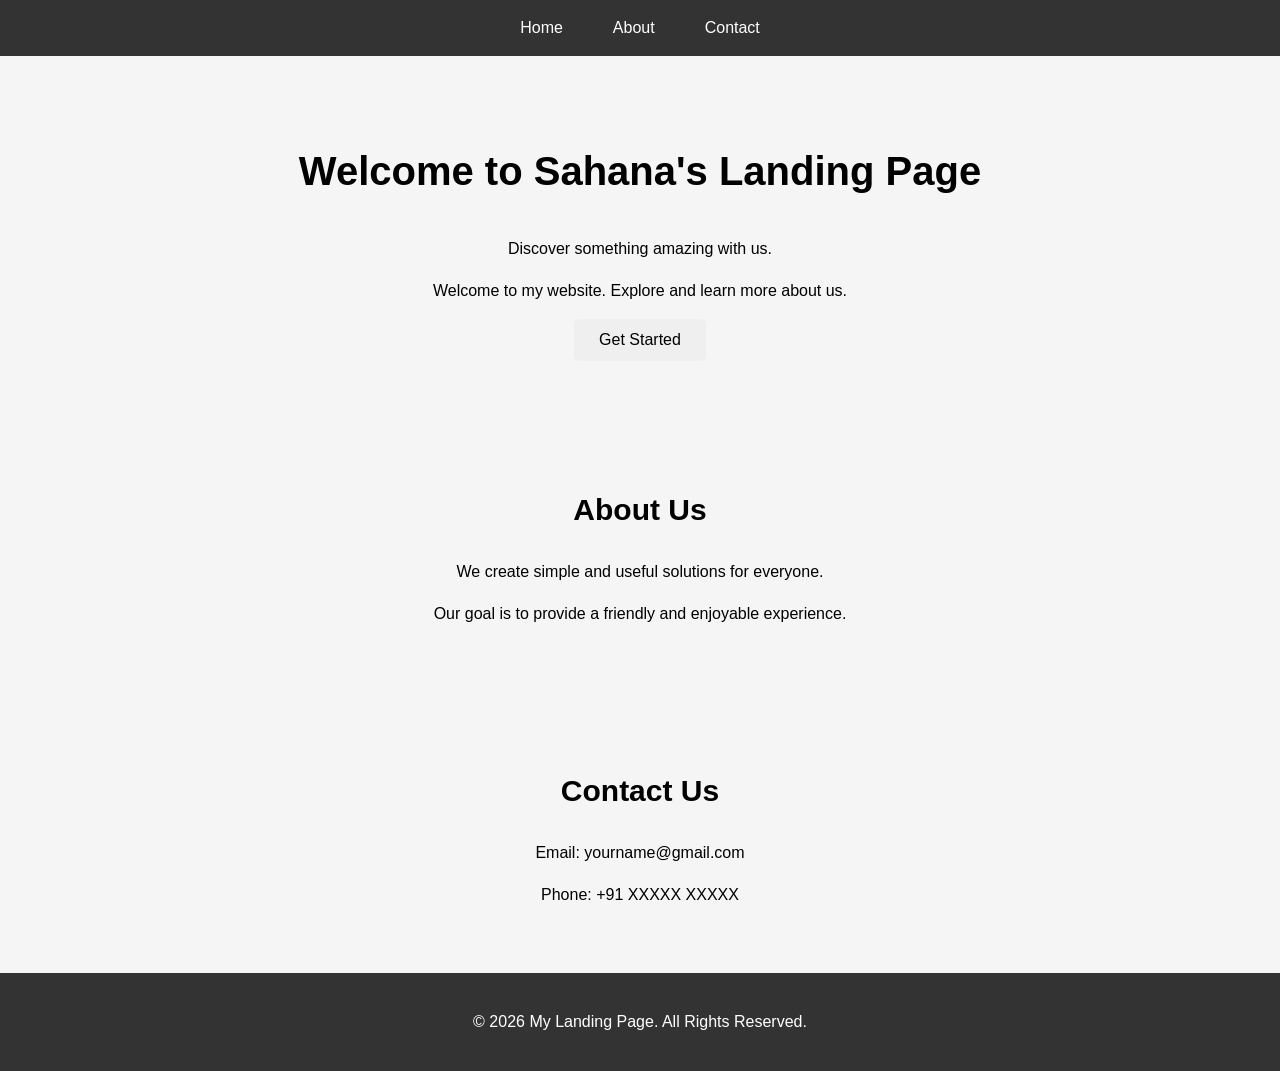
==== index.html @ e2a5c7ba "Add files via upload" ====
<!DOCTYPE html>
<html>
<head>
    <title>Welcome to Sahana's Landing Page</title>
    <link rel="stylesheet" href="style.css">
</head>

<body>

    <nav>
        <a href="#home">Home</a>
        <a href="#about">About</a>
        <a href="#contact">Contact</a>
    </nav>

    <section id="home">
        <h1>Welcome to Sahana's Landing Page</h1>
        <p>Discover something amazing with us.</p>
        <p>Welcome to my website. Explore and learn more about us.</p>
        <button>Get Started</button>
    </section>

    <section id="about">
        <h2>About Us</h2>
        <p>We create simple and useful solutions for everyone.</p>
        <p>Our goal is to provide a friendly and enjoyable experience.</p>
    </section>

    <section id="contact">
        <h2>Contact Us</h2>
        <p>Email: yourname@gmail.com</p>
        <p>Phone: +91 XXXXX XXXXX</p>
    </section>

    <footer>
        <p>&copy; 2026 My Landing Page. All Rights Reserved.</p>
    </footer>

</body>
</html>
---- style.css ----
body {
    margin: 0;
    font-family: Arial, sans-serif;
    line-height: 1.6;
}

nav {
    padding: 15px;
    text-align: center;
    background-color: #333;
    position: sticky;
    top: 0;
    display: flex;
    justify-content: center;
    gap: 20px;
}
nav a {
    color: white;
    text-decoration: none;
    margin: 0 15px;
}
section {
    padding: 50px;
    text-align: center;
    background-color: #f5f5f5;
}

h1 {
    font-size: 40px;
}

h2 {
    font-size: 30px;
}

button {
    padding: 12px 25px;
    font-size: 16px;
    border: none;
    border-radius: 5px;
    cursor: pointer;
}

footer {
    padding: 20px;
    text-align: center;
    background-color: #333;
    color: white;
}
nav a:hover {
    text-decoration: underline;
}
@media (max-width: 600px) {
    nav a {
        margin: 0 5px;
    }

    section {
        padding: 30px 15px;
    }

    h1 {
        font-size: 30px;
    }

    h2 {
        font-size: 25px;
    }
}
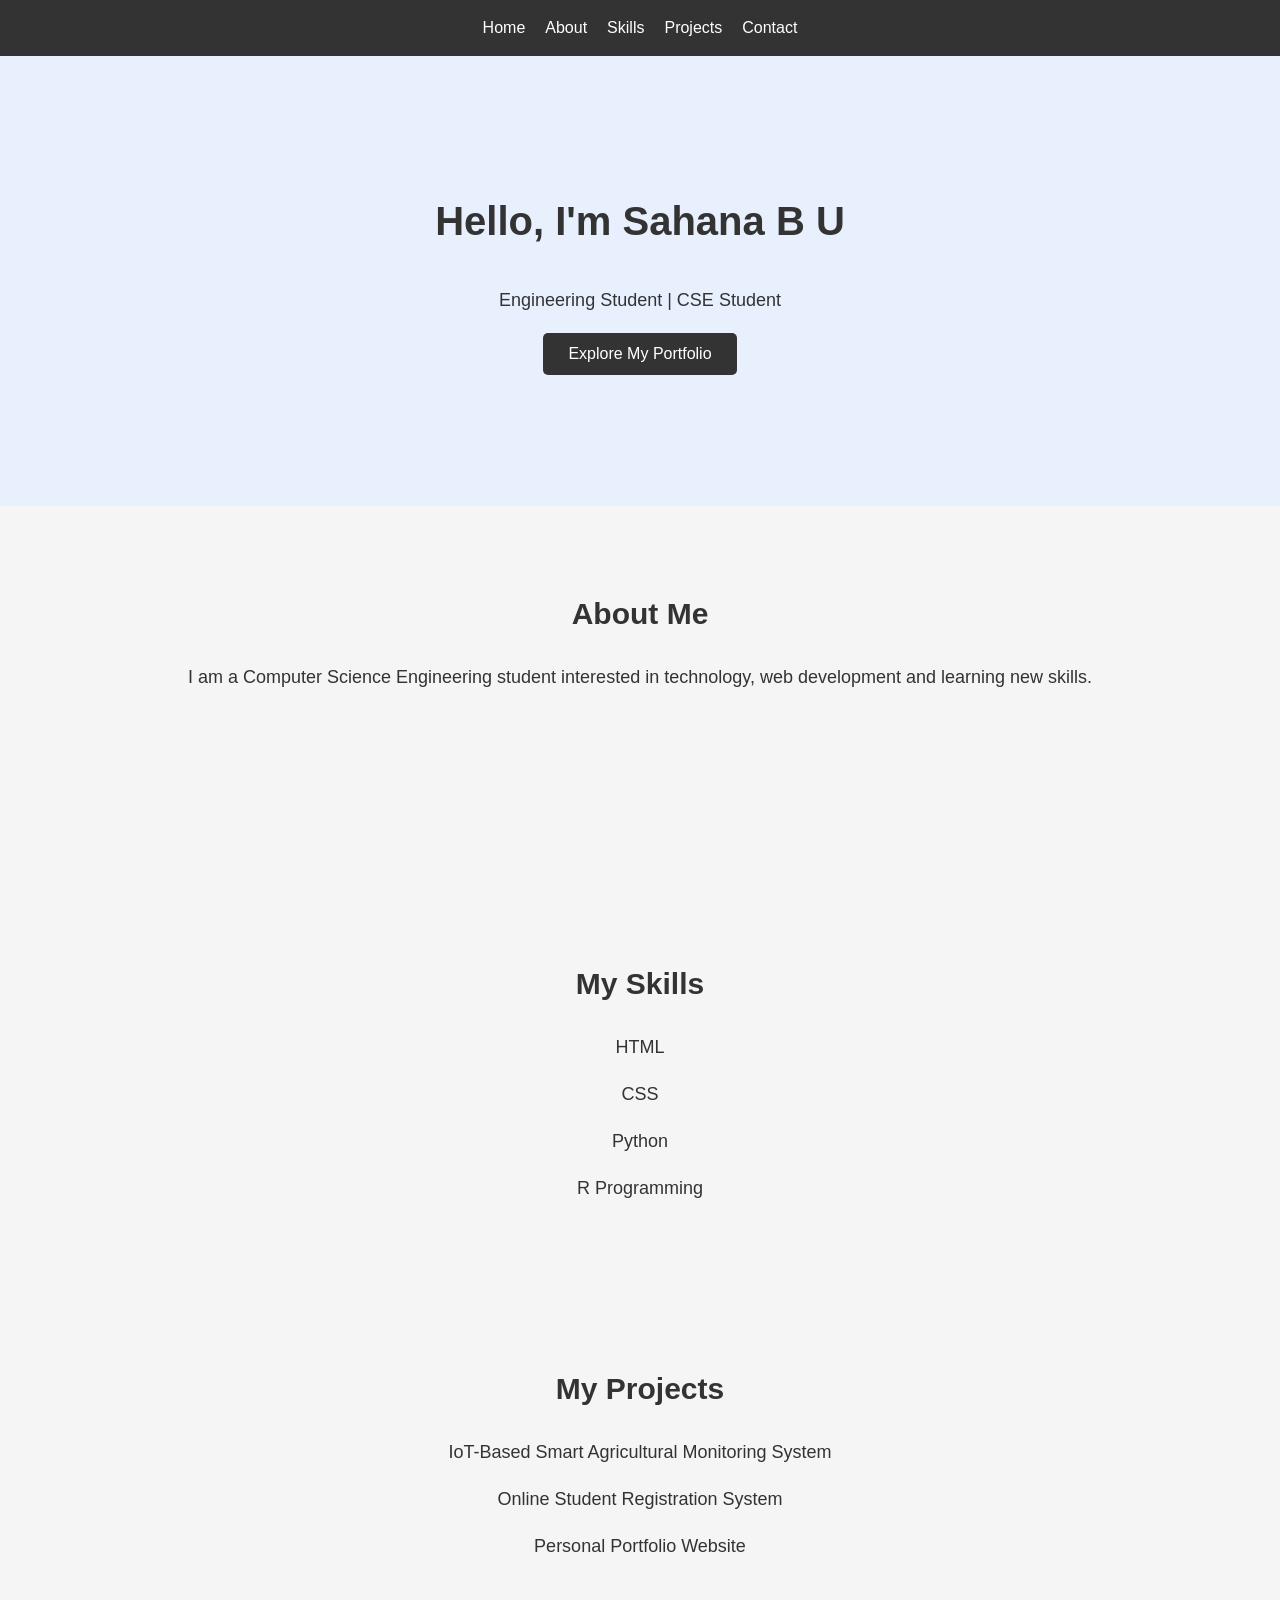
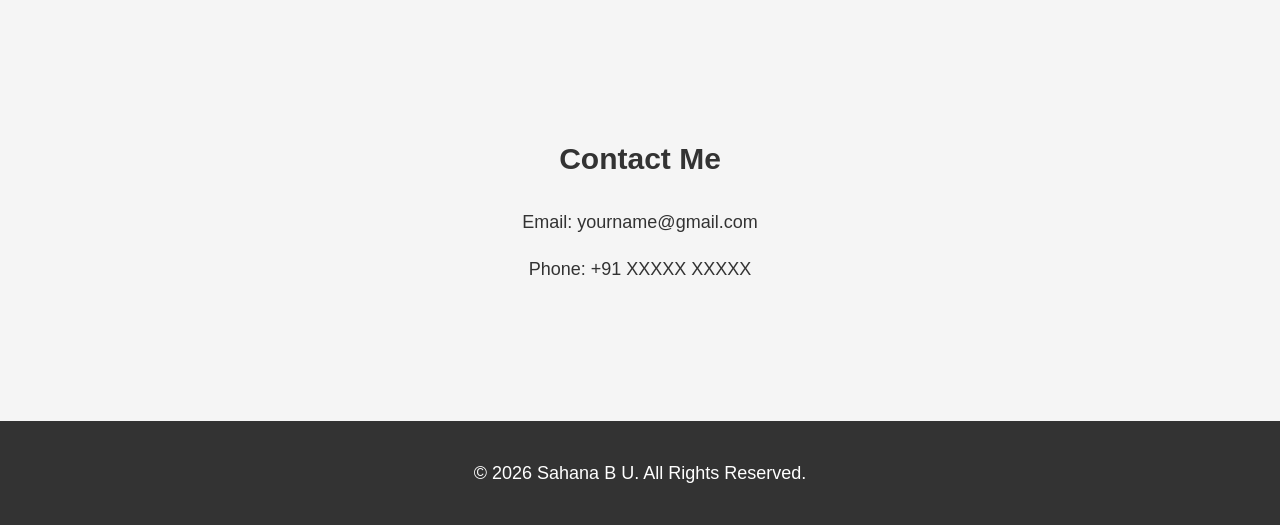
==== commit 010566d2: "Add files via upload" ====
--- a/index.html
+++ b/index.html
@@ -1,7 +1,7 @@
 <!DOCTYPE html>
 <html>
 <head>
-    <title>Welcome to Sahana's Landing Page</title>
+    <title>Sahana B U - Personal Portfolio</title>
     <link rel="stylesheet" href="style.css">
 </head>
 
@@ -10,31 +10,49 @@
     <nav>
         <a href="#home">Home</a>
         <a href="#about">About</a>
+        <a href="#skills">Skills</a>
+        <a href="#projects">Projects</a>
         <a href="#contact">Contact</a>
     </nav>
 
     <section id="home">
-        <h1>Welcome to Sahana's Landing Page</h1>
-        <p>Discover something amazing with us.</p>
-        <p>Welcome to my website. Explore and learn more about us.</p>
-        <button>Get Started</button>
+        <h1>Hello, I'm Sahana B U</h1>
+        <p>Engineering Student | CSE Student</p>
+        <a href="#about"><button>Explore My Portfolio</button></a>
     </section>
 
     <section id="about">
-        <h2>About Us</h2>
-        <p>We create simple and useful solutions for everyone.</p>
-        <p>Our goal is to provide a friendly and enjoyable experience.</p>
+        <h2>About Me</h2>
+        <p>
+            I am a Computer Science Engineering student interested in
+            technology, web development and learning new skills.
+        </p>
+    </section>
+
+    <section id="skills">
+        <h2>My Skills</h2>
+        <p>HTML</p>
+        <p>CSS</p>
+        <p>Python</p>
+        <p>R Programming</p>
+    </section>
+
+    <section id="projects">
+        <h2>My Projects</h2>
+        <p>IoT-Based Smart Agricultural Monitoring System</p>
+        <p>Online Student Registration System</p>
+        <p>Personal Portfolio Website</p>
     </section>
 
     <section id="contact">
-        <h2>Contact Us</h2>
+        <h2>Contact Me</h2>
         <p>Email: yourname@gmail.com</p>
         <p>Phone: +91 XXXXX XXXXX</p>
     </section>
 
     <footer>
-        <p>&copy; 2026 My Landing Page. All Rights Reserved.</p>
+        <p>&copy; 2026 Sahana B U. All Rights Reserved.</p>
     </footer>
 
 </body>
-</html>
+</html>
--- a/style.css
+++ b/style.css
@@ -2,27 +2,40 @@
     margin: 0;
     font-family: Arial, sans-serif;
     line-height: 1.6;
+    background-color: #f5f5f5;
+    color: #333;
 }
 
 nav {
-    padding: 15px;
-    text-align: center;
-    background-color: #333;
     position: sticky;
     top: 0;
+    padding: 15px;
+    background-color: #333;
+    text-align: center;
     display: flex;
     justify-content: center;
     gap: 20px;
 }
+
 nav a {
     color: white;
     text-decoration: none;
-    margin: 0 15px;
 }
+
+nav a:hover {
+    text-decoration: underline;
+}
+
 section {
-    padding: 50px;
+    padding: 60px 20px;
     text-align: center;
-    background-color: #f5f5f5;
+    min-height: 250px;
+}
+
+#home {
+    background-color: #e8f0fe;
+    padding-top: 100px;
+    padding-bottom: 100px;
 }
 
 h1 {
@@ -33,12 +46,18 @@
     font-size: 30px;
 }
 
+p {
+    font-size: 18px;
+}
+
 button {
     padding: 12px 25px;
     font-size: 16px;
     border: none;
     border-radius: 5px;
     cursor: pointer;
+    background-color: #333;
+    color: white;
 }
 
 footer {
@@ -47,16 +66,15 @@
     background-color: #333;
     color: white;
 }
-nav a:hover {
-    text-decoration: underline;
-}
+
 @media (max-width: 600px) {
-    nav a {
-        margin: 0 5px;
+    nav {
+        gap: 8px;
+        flex-wrap: wrap;
     }
 
     section {
-        padding: 30px 15px;
+        padding: 40px 15px;
     }
 
     h1 {
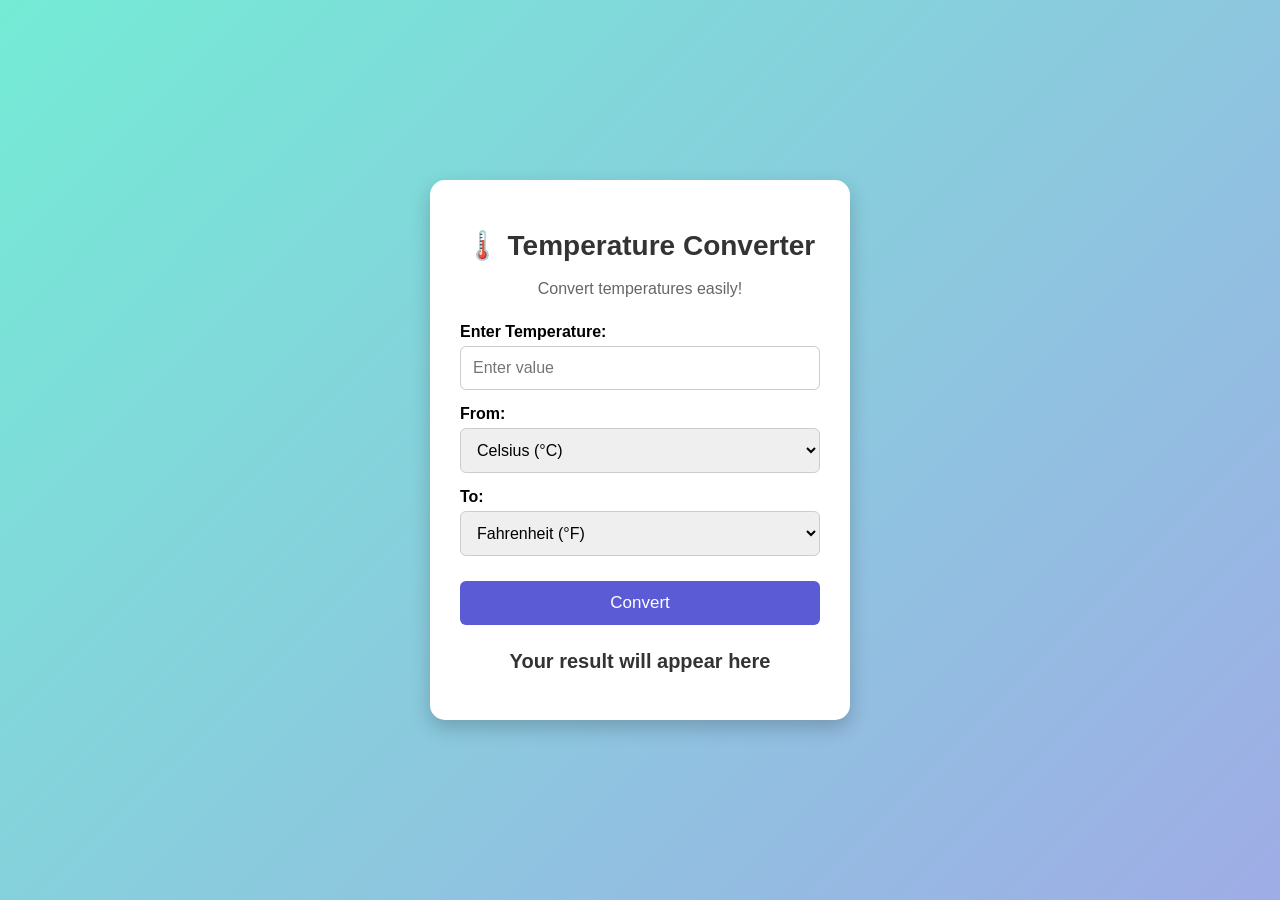
==== commit fd06ed1e: "Add files via upload" ====
--- a/index.html
+++ b/index.html
@@ -1,58 +1,41 @@
 <!DOCTYPE html>
-<html>
+<html lang="en">
 <head>
-    <title>Sahana B U - Personal Portfolio</title>
+    <meta charset="UTF-8">
+    <meta name="viewport" content="width=device-width, initial-scale=1.0">
+    <title>Temperature Converter</title>
     <link rel="stylesheet" href="style.css">
 </head>
 
 <body>
 
-    <nav>
-        <a href="#home">Home</a>
-        <a href="#about">About</a>
-        <a href="#skills">Skills</a>
-        <a href="#projects">Projects</a>
-        <a href="#contact">Contact</a>
-    </nav>
+    <div class="container">
+        <h1>🌡️ Temperature Converter</h1>
+        <p>Convert temperatures easily!</p>
 
-    <section id="home">
-        <h1>Hello, I'm Sahana B U</h1>
-        <p>Engineering Student | CSE Student</p>
-        <a href="#about"><button>Explore My Portfolio</button></a>
-    </section>
+        <label for="temperature">Enter Temperature:</label>
+        <input type="number" id="temperature" placeholder="Enter value">
 
-    <section id="about">
-        <h2>About Me</h2>
-        <p>
-            I am a Computer Science Engineering student interested in
-            technology, web development and learning new skills.
-        </p>
-    </section>
+        <label for="fromUnit">From:</label>
+        <select id="fromUnit">
+            <option value="C">Celsius (°C)</option>
+            <option value="F">Fahrenheit (°F)</option>
+            <option value="K">Kelvin (K)</option>
+        </select>
 
-    <section id="skills">
-        <h2>My Skills</h2>
-        <p>HTML</p>
-        <p>CSS</p>
-        <p>Python</p>
-        <p>R Programming</p>
-    </section>
+        <label for="toUnit">To:</label>
+        <select id="toUnit">
+            <option value="F">Fahrenheit (°F)</option>
+            <option value="C">Celsius (°C)</option>
+            <option value="K">Kelvin (K)</option>
+        </select>
 
-    <section id="projects">
-        <h2>My Projects</h2>
-        <p>IoT-Based Smart Agricultural Monitoring System</p>
-        <p>Online Student Registration System</p>
-        <p>Personal Portfolio Website</p>
-    </section>
+        <button onclick="convertTemperature()">Convert</button>
 
-    <section id="contact">
-        <h2>Contact Me</h2>
-        <p>Email: yourname@gmail.com</p>
-        <p>Phone: +91 XXXXX XXXXX</p>
-    </section>
+        <h2 id="result">Your result will appear here</h2>
+    </div>
 
-    <footer>
-        <p>&copy; 2026 Sahana B U. All Rights Reserved.</p>
-    </footer>
+    <script src="script.js"></script>
 
 </body>
 </html>
--- a/style.css
+++ b/style.css
@@ -1,87 +1,84 @@
+* {
+    box-sizing: border-box;
+}
+
 body {
     margin: 0;
     font-family: Arial, sans-serif;
-    line-height: 1.6;
-    background-color: #f5f5f5;
-    color: #333;
+    background: linear-gradient(135deg, #74ebd5, #9face6);
+    min-height: 100vh;
+    display: flex;
+    justify-content: center;
+    align-items: center;
+    padding: 20px;
 }
 
-nav {
-    position: sticky;
-    top: 0;
-    padding: 15px;
-    background-color: #333;
+.container {
+    background-color: white;
+    width: 100%;
+    max-width: 420px;
+    padding: 30px;
+    border-radius: 15px;
     text-align: center;
-    display: flex;
-    justify-content: center;
-    gap: 20px;
-}
-
-nav a {
-    color: white;
-    text-decoration: none;
-}
-
-nav a:hover {
-    text-decoration: underline;
-}
-
-section {
-    padding: 60px 20px;
-    text-align: center;
-    min-height: 250px;
-}
-
-#home {
-    background-color: #e8f0fe;
-    padding-top: 100px;
-    padding-bottom: 100px;
+    box-shadow: 0 8px 20px rgba(0, 0, 0, 0.2);
 }
 
 h1 {
-    font-size: 40px;
+    color: #333;
+    font-size: 28px;
+}
+
+p {
+    color: #666;
+    margin-bottom: 25px;
+}
+
+label {
+    display: block;
+    text-align: left;
+    margin-top: 15px;
+    margin-bottom: 5px;
+    font-weight: bold;
+}
+
+input,
+select {
+    width: 100%;
+    padding: 12px;
+    border: 1px solid #ccc;
+    border-radius: 6px;
+    font-size: 16px;
+}
+
+button {
+    width: 100%;
+    padding: 12px;
+    margin-top: 25px;
+    background-color: #5b5bd6;
+    color: white;
+    border: none;
+    border-radius: 6px;
+    font-size: 17px;
+    cursor: pointer;
+}
+
+button:hover {
+    background-color: #4040a8;
 }
 
 h2 {
-    font-size: 30px;
+    margin-top: 25px;
+    color: #333;
+    font-size: 20px;
+    overflow-wrap: anywhere;
 }
 
-p {
-    font-size: 18px;
-}
-
-button {
-    padding: 12px 25px;
-    font-size: 16px;
-    border: none;
-    border-radius: 5px;
-    cursor: pointer;
-    background-color: #333;
-    color: white;
-}
-
-footer {
-    padding: 20px;
-    text-align: center;
-    background-color: #333;
-    color: white;
-}
-
-@media (max-width: 600px) {
-    nav {
-        gap: 8px;
-        flex-wrap: wrap;
-    }
-
-    section {
-        padding: 40px 15px;
+@media (max-width: 480px) {
+    .container {
+        padding: 20px;
     }
 
     h1 {
-        font-size: 30px;
-    }
-
-    h2 {
-        font-size: 25px;
+        font-size: 24px;
     }
 }
